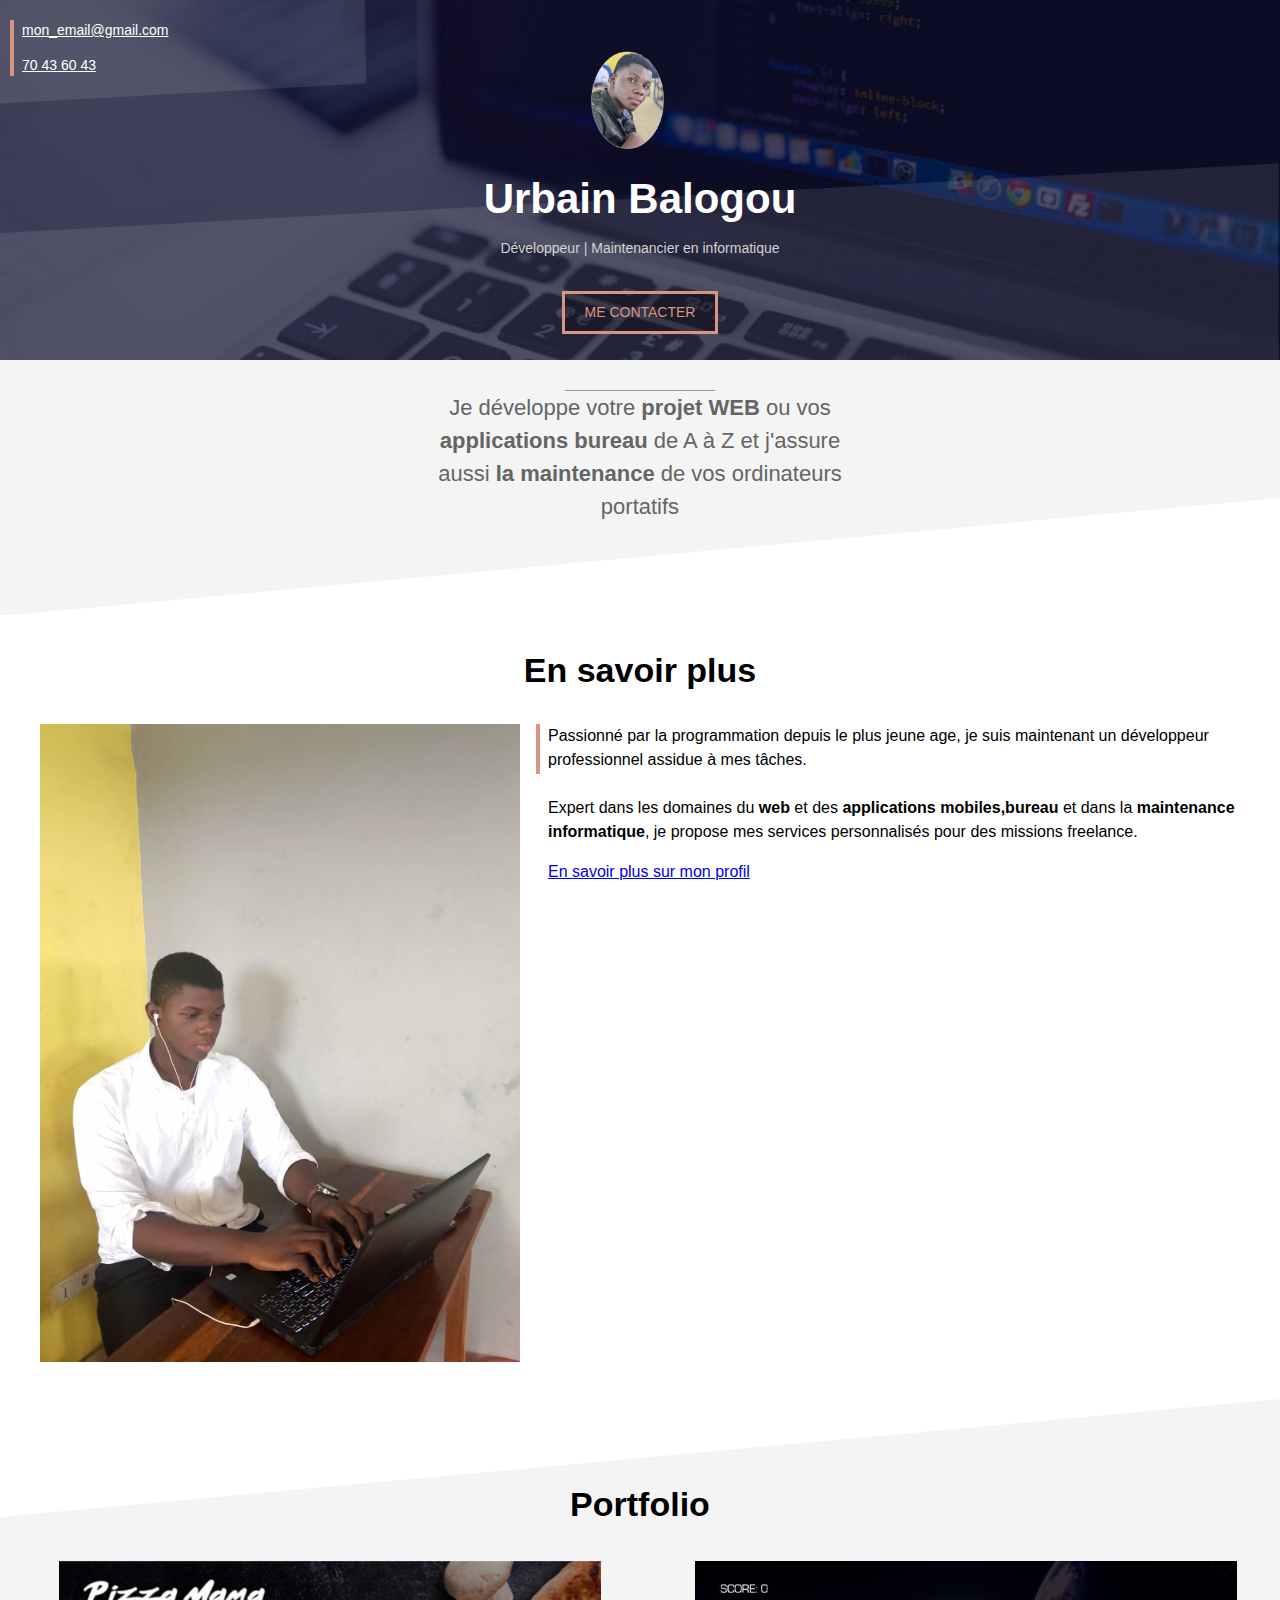
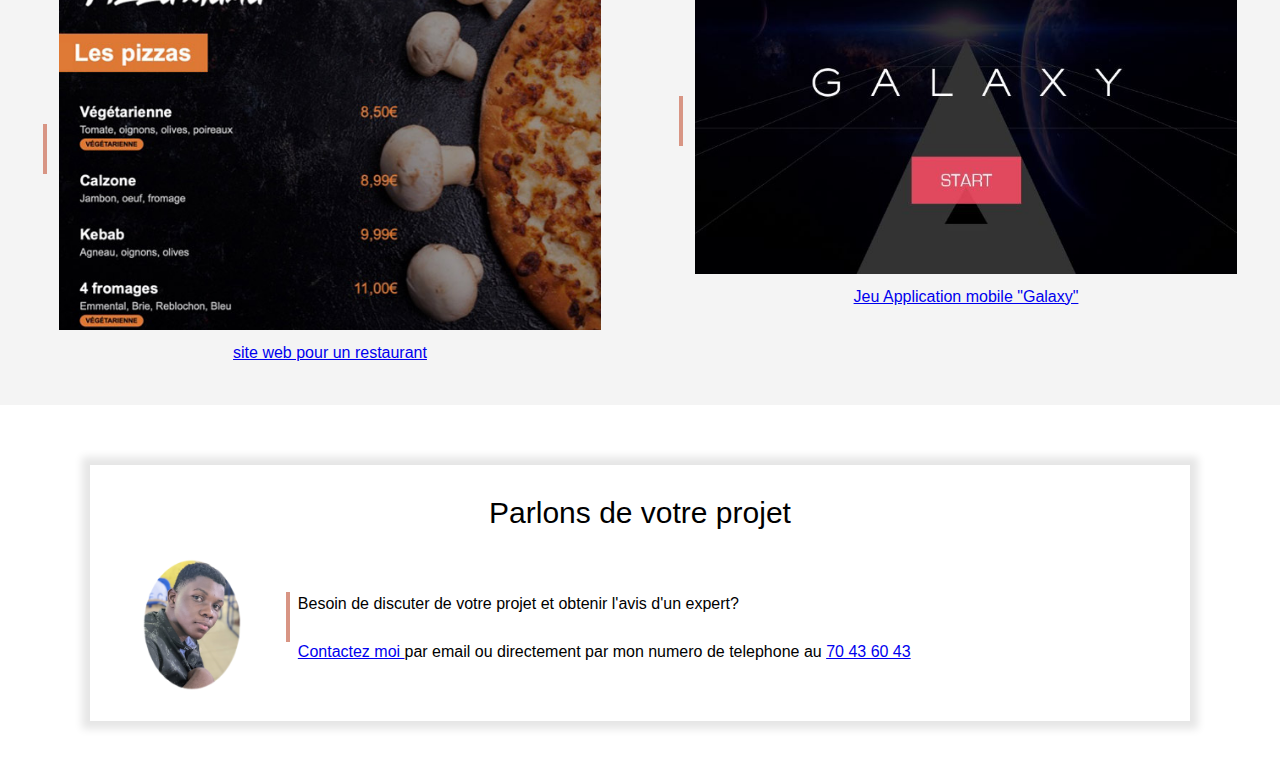
==== index.html @ 8b0a13ad "Add files via upload" ====
<!DOCTYPE html>
<html lang="fr">
<head>
    <meta charset="UTF-8">
    <meta name="viewport" content="width=device-width, initial-scale=1.0">
    <title>Urbain Balogou</title>
    <link rel="stylesheet" href="style.css">
    <!-- Google Tag Manager -->
<script>(function(w,d,s,l,i){w[l]=w[l]||[];w[l].push({'gtm.start':
    new Date().getTime(),event:'gtm.js'});var f=d.getElementsByTagName(s)[0],
    j=d.createElement(s),dl=l!='dataLayer'?'&l='+l:'';j.async=true;j.src=
    'https://www.googletagmanager.com/gtm.js?id='+i+dl;f.parentNode.insertBefore(j,f);
    })(window,document,'script','dataLayer','GTM-W7DWHD3J');</script>
    <!-- End Google Tag Manager -->
    
<!-- Google tag (gtag.js) -->
<script async src="https://www.googletagmanager.com/gtag/js?id=G-DGYQ8V3DTJ"></script>
<script>
  window.dataLayer = window.dataLayer || [];
  function gtag(){dataLayer.push(arguments);}
  gtag('js', new Date());

  gtag('config', 'G-DGYQ8V3DTJ');
</script>

</head>
<body>
    <!-- Google Tag Manager (noscript) -->
<noscript><iframe src="https://www.googletagmanager.com/ns.html?id=GTM-W7DWHD3J"
    height="0" width="0" style="display:none;visibility:hidden"></iframe></noscript>
    <!-- End Google Tag Manager (noscript) -->
    <!--COUVERTURE -->
    <div class="cover">
        <img class="cover-profile"src="profi.png" alt="">
        <h1>Urbain Balogou</h1>
        <p>Développeur | Maintenancier en informatique</p>

        <div style="text-align: center;">
            <a class="contact-button" href="mailto:urbainbalogou19@gmail.com?subject=Contact%20depuis%20urbainBalogou.com">ME CONTACTER</a>
        </div>
       
        <div class="cover-contact">
            <p><a href="mailto:urbainbalogou19@gmail.com?subject=Contact%20depuis%20urbainBalogou.com">mon_email@gmail.com</a></p>
            <p><a href="tel:+22870436043">70 43 60 43</a></p>
        </div>
    </div>
    <!-- SECTION GRISE 1 -->
    <div class="section section-grise1">
        <div class="separateur"></div>
       <p style="margin-top: 0;">Je développe votre <b>projet WEB</b> ou vos <b>applications bureau</b> de A à Z et j'assure aussi <b>la maintenance</b> de vos ordinateurs portatifs </p>
    </div>
      <!-- SECTION BLANCHE -->
    <div class="section">
        <h2>En savoir plus</h2>
        <img src="new.jpg" class="col-contenu">
        <div class="col-contenu float-right" >
            <div class="texte-avec-ligne-verticale">
                <p>Passionné par la programmation depuis le plus jeune age, je suis maintenant un développeur professionnel assidue à mes tâches.<br><br>
                    Expert dans les domaines du <b>web</b> et des <b>applications mobiles,bureau</b> et dans la <b>maintenance informatique</b>, je propose mes services personnalisés pour des missions freelance.</p>
                <a href="https://drive.google.com/file/d/1bxDxUJX4ZD9uNdNncZCagHiHs7d89dR-/view?usp=drivesdk" target="_blank">En savoir plus sur mon profil</a>
            </div>
        </div>
    </div>
      <!-- SECTION GRISE 2 -->
    <div class="section section-grise2">
        <h2>Portfolio</h2>
       <table class="col-portfolio" style="display:inline-block;">
        <tr>
            <td><div class="barre-verticale"></div></td>
            <td style="width: 100%;"><a href="portfolio-site-restaurant.html"><img style="width:100%;" src="project1small.jpg"></a></td>
        </tr>
        <tr>
            <td></td>
            <td align="center"><a href="portfolio-site-restaurant.html">site web pour un restaurant</a></td>
        </tr>

       </table>

       <table class="col-portfolio float-right">
        <tr>
            <td><div class="barre-verticale"></div></td>
            <td  style="width: 100%;"><a href="portfolio-application-galaxy.html"><img style="width:100%;" src="projet3small.jpg"></a></td>
        </tr>
        <tr>
            <td></td>
            <td align="center"><a href="portfolio-application-galaxy.html">Jeu Application mobile "Galaxy"</a></td>
        </tr>

       </table>
     </div>
      <!-- SECTION BLANCHE -->
      <iframe src="contact-frame.html" scrolling="no"></iframe>
    
</body>
</html>
---- style.css ----
* {
    box-sizing: border-box;
}


:root {
    --color1: #D89584;
    --color2: #F4F4F4;
}

body {
    margin: 0;
    font-family: Arial;
    line-height: 1.5;
}

iframe {
    width: 100%;
    border: none;
    height: 350px;
}

div.cover {
    background: url(cover_overlay.png) no-repeat center/100% 100%,url(cover.jpg) no-repeat center/cover;
    height: 360px;
    position: relative;
}

img.cover-profile {
    height: 100px;
    position: relative;
    left: 50%;
    margin-left: -50px;
    margin-top: 50px;
}

h1 {
    color: white;
    text-align: center;
    font-size: 42px;
    margin-top: 10px;
    margin-bottom: 0px;
}

div.cover p {
    color: lightgray;
    text-align: center;
    margin-top: 8px;
    font-size: 14px;
}

div.cover-contact {
    /* background-color: #FF000080; */
    position: absolute;
    top: 20px;
    left: 10px;
    border-left: 4px solid var(--color1);
    padding-left: 8px;
}

div.cover-contact p {
    text-align: left;
    margin-top: 0px;
    margin-bottom: 0px;
}

div.cover-contact p:first-child {
    margin-bottom: 14px;
}

div.cover-contact * {
    color: white;
    font-size: 14px;
}

a.contact-button {
    color: var(--color1);
    border: 3px solid var(--color1);
    padding: 8px 20px;
    text-decoration: none;
    background-color: #00000040;
    display: inline-block;
    margin-top: 18px;
    font-size: 14px;
}

a.contact-button-portfolio {
    position: absolute; 
    right: 20px; 
    top:5px;
}

a.contact-button:hover {
    color: white;
    border: 3px solid white;
}

.section {
    padding-left: 40px;
    padding-right: 40px;
    padding-top: 30px;
    padding-bottom: 30px;
    overflow: auto;
}

div.section-grise1 {
    background: url(triangle2white.svg) no-repeat center bottom -1px/100%;
    background-color: var(--color2);
    padding-bottom: 70px;
}

div.section-grise2 {
    background: url(triangle1white.svg) no-repeat center top/100%;
    background-color: var(--color2);
    padding-top: 80px;
}

h2 {
    text-align: center;
    font-size: 34px;
    margin-top: 0px;
}

div.separateur {
    background-color: #979797;
    height: 1px;
    width: 150px;
    position: relative;
    left: 50%;
    margin-left: -75px;
}

div.section-grise1 p {
    font-size: 22px;
    color: #656565;
    text-align: center;
    max-width: 450px;
    margin-left: auto;
    margin-right: auto;
}

img.col-contenu {
    width: 40%;
}

div.col-contenu {
    width: 60%;
    padding-left: 16px;
}

.float-right {
    float: right;
}

div.texte-avec-ligne-verticale {
    border-left: 4px solid var(--color1);
    padding-left: 8px;
    height: 50px;
    display: inline-block;
}

div.texte-avec-ligne-verticale p {
    margin-top: 0;
}

div.barre-verticale {
    height: 50px;
    width: 4px;
    background-color: var(--color1);
    margin-right: 8px;
}

.col-portfolio {
    width: 47%;

}

div.frame {
    margin: 30px 50px;
    padding: 20px 30px;
    background-color: white;
    box-shadow: 0px 0px 8px 8px rgba(0, 0, 0, 0.1);

}

p.frame-title {
    font-size: 30px;
    margin-top: 5px;
    margin-bottom: 20px;
    text-align: center;
}

div.frame img {
    width: 100px;
}

/* PORTFOLIO */
.portfolio-header {
    height: 90px;
    background: url(header.jpg) no-repeat center/cover;
    position: relative;
}

.portfolio-header-title {
    font-size: 26px;
    font-weight: bold;
    color: white;
    padding-top: 4px;
    padding-left: 8px;
}

h1.portfolio {
    font-size: 46px;
    color: black;
    line-height: 1;
    padding-top: 10px;
}

h2.portfolio {
    font-size: 26px;
    color: black;
    font-weight: normal;
    margin-bottom: 0;
}

a.portfolio-back {
    color: var(--color1);
    margin-left: -10px;
}

img.portfolio {
    width: 70%;
    max-width: 475px;
}

.display-mobile {
    display: none;
}


/* RESPONSIVE DESIGN : MOBILE */
@media only screen and (max-width: 767px) {
    img.cover-profile {
        height: 90px;
        margin-top: 75px;
    }
    
    h1 {
        font-size: 38px;
        margin-top: 6px;
        margin-bottom: 0px;
    }
    
    div.cover p {
        margin-top: 2px;
        font-size: 13px;
    }

    .section {
        padding-left: 20px;
        padding-right: 20px;
    }
    
    div.section-grise1 {
        padding-bottom: 40px;
    }

    h2 {
        font-size: 30px;
    }

    img.col-contenu {
        width: 100%;
    }
    
    div.col-contenu {
        width: 100%;
        padding-left: 0px;
        margin-top: 20px;
    }

    .col-portfolio {
        width: 100%;
        margin-bottom: 20px;
    }

    div.frame {
        margin: 0px 0px;
        padding: 0px 0px;
        box-shadow: none;
    }

    div.frame img {
        width: 70px;
    }

    /* POSTFOLIO - MOBILE */
    .portfolio-header-title {
        font-size: 19px;
        padding-top: 10px;
        padding-left: 4px;
    }

    a.contact-button {
        padding: 7px 12px;
        margin-top: 22px;
        font-size: 12px;
    }

    a.contact-button-portfolio {
        right: 12px; 
    }

    h1.portfolio {
        font-size: 40px;
    }
    
    h2.portfolio {
        font-size: 22px;
    }

    img.portfolio {
        width: 100%;
    }

    .display-mobile {
        display: block;
    }
    video{
        max-width: 300px;
    }
}
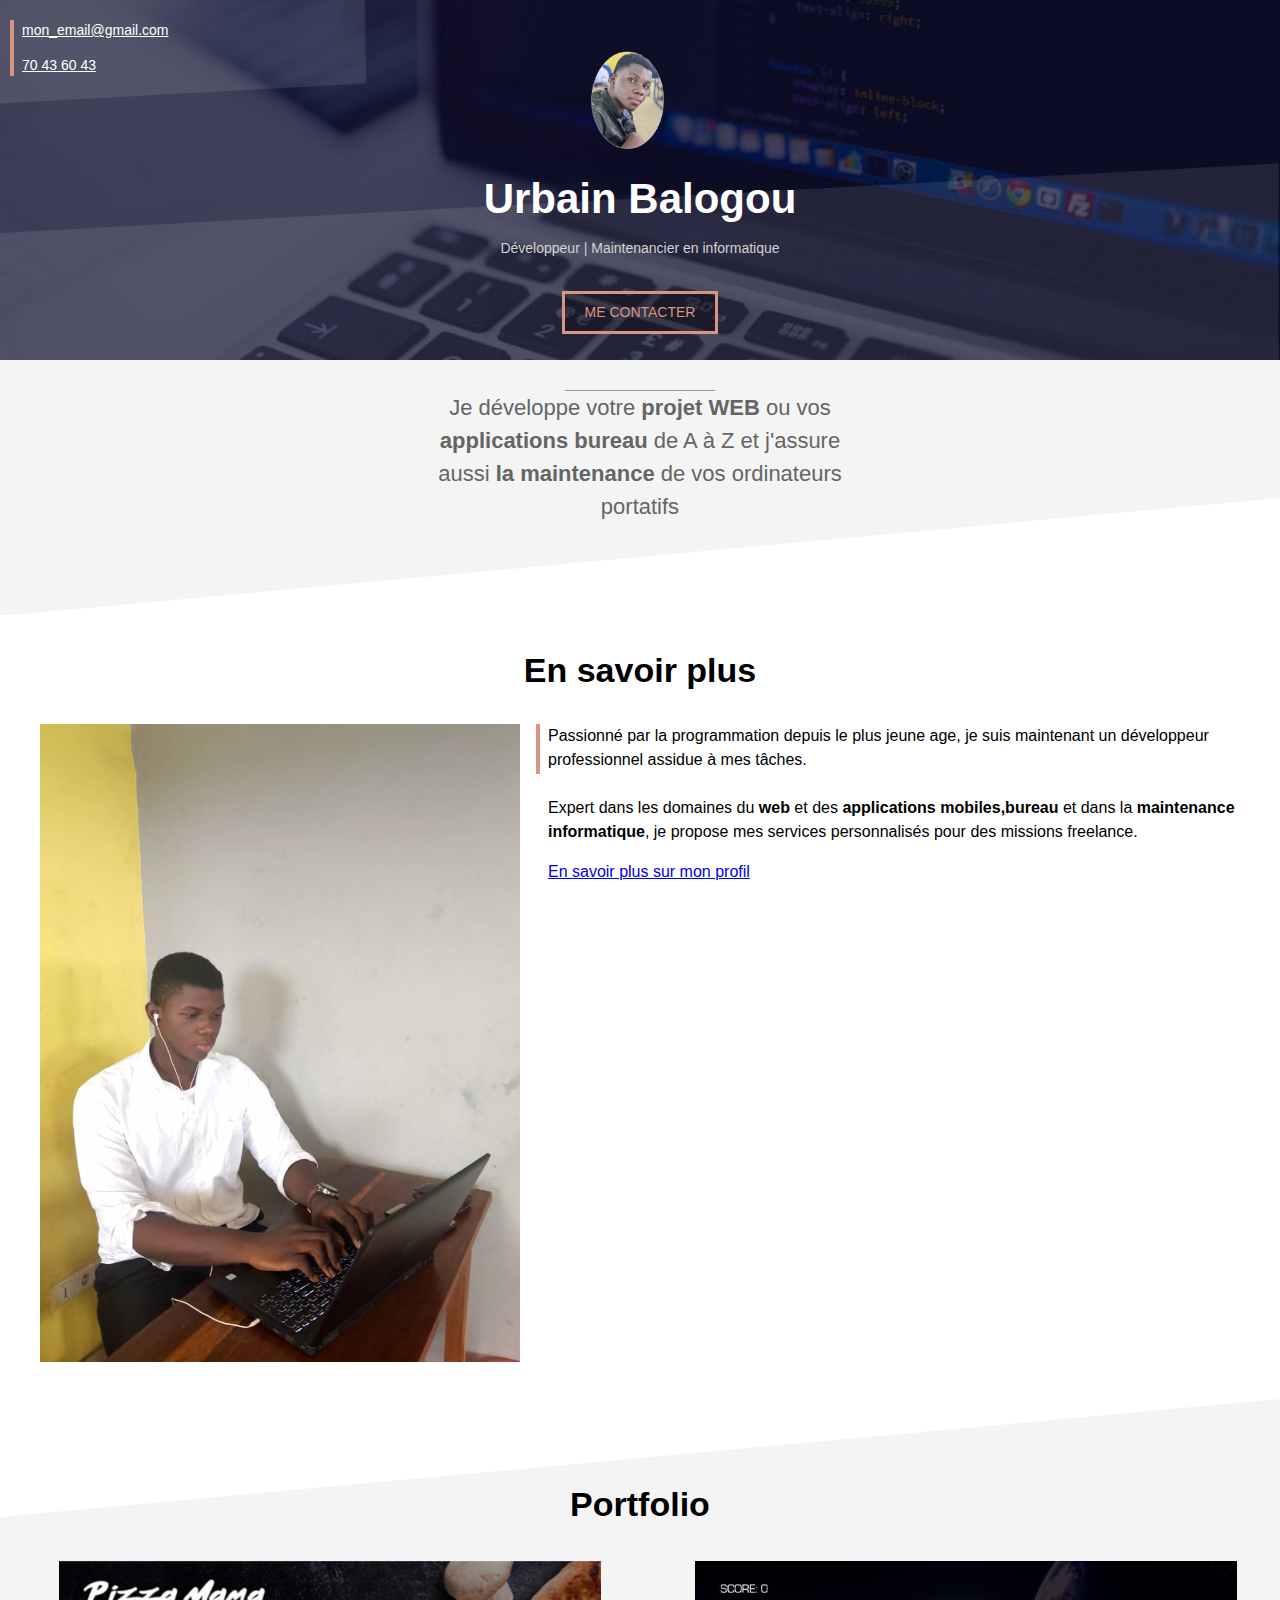
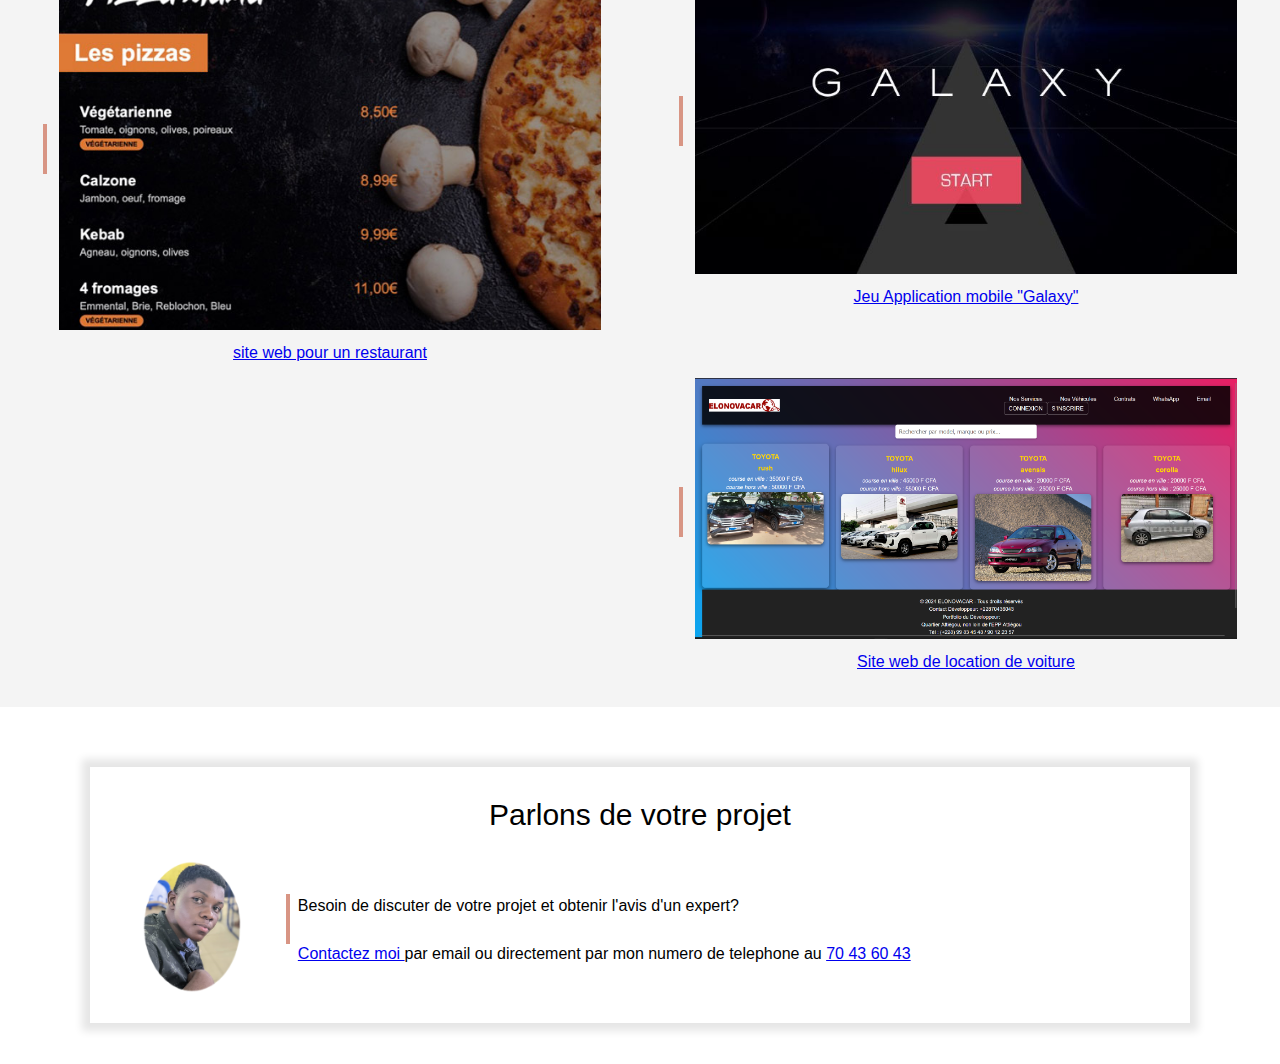
==== commit 5e23c4e8: "Add files via upload" ====
--- a/index.html
+++ b/index.html
@@ -87,6 +87,17 @@
         </tr>
 
        </table>
+       <table class="col-portfolio float-right">
+        <tr>
+            <td><div class="barre-verticale"></div></td>
+            <td  style="width: 100%;"><a href="#portfolio-application-location.html"><img style="width:100%;" src="location.png"></a></td>
+        </tr>
+        <tr>
+            <td></td>
+            <td align="center"><a href="portfolio-application-location.html">Site web de location de voiture</a></td>
+        </tr>
+
+       </table>
      </div>
       <!-- SECTION BLANCHE -->
       <iframe src="contact-frame.html" scrolling="no"></iframe>
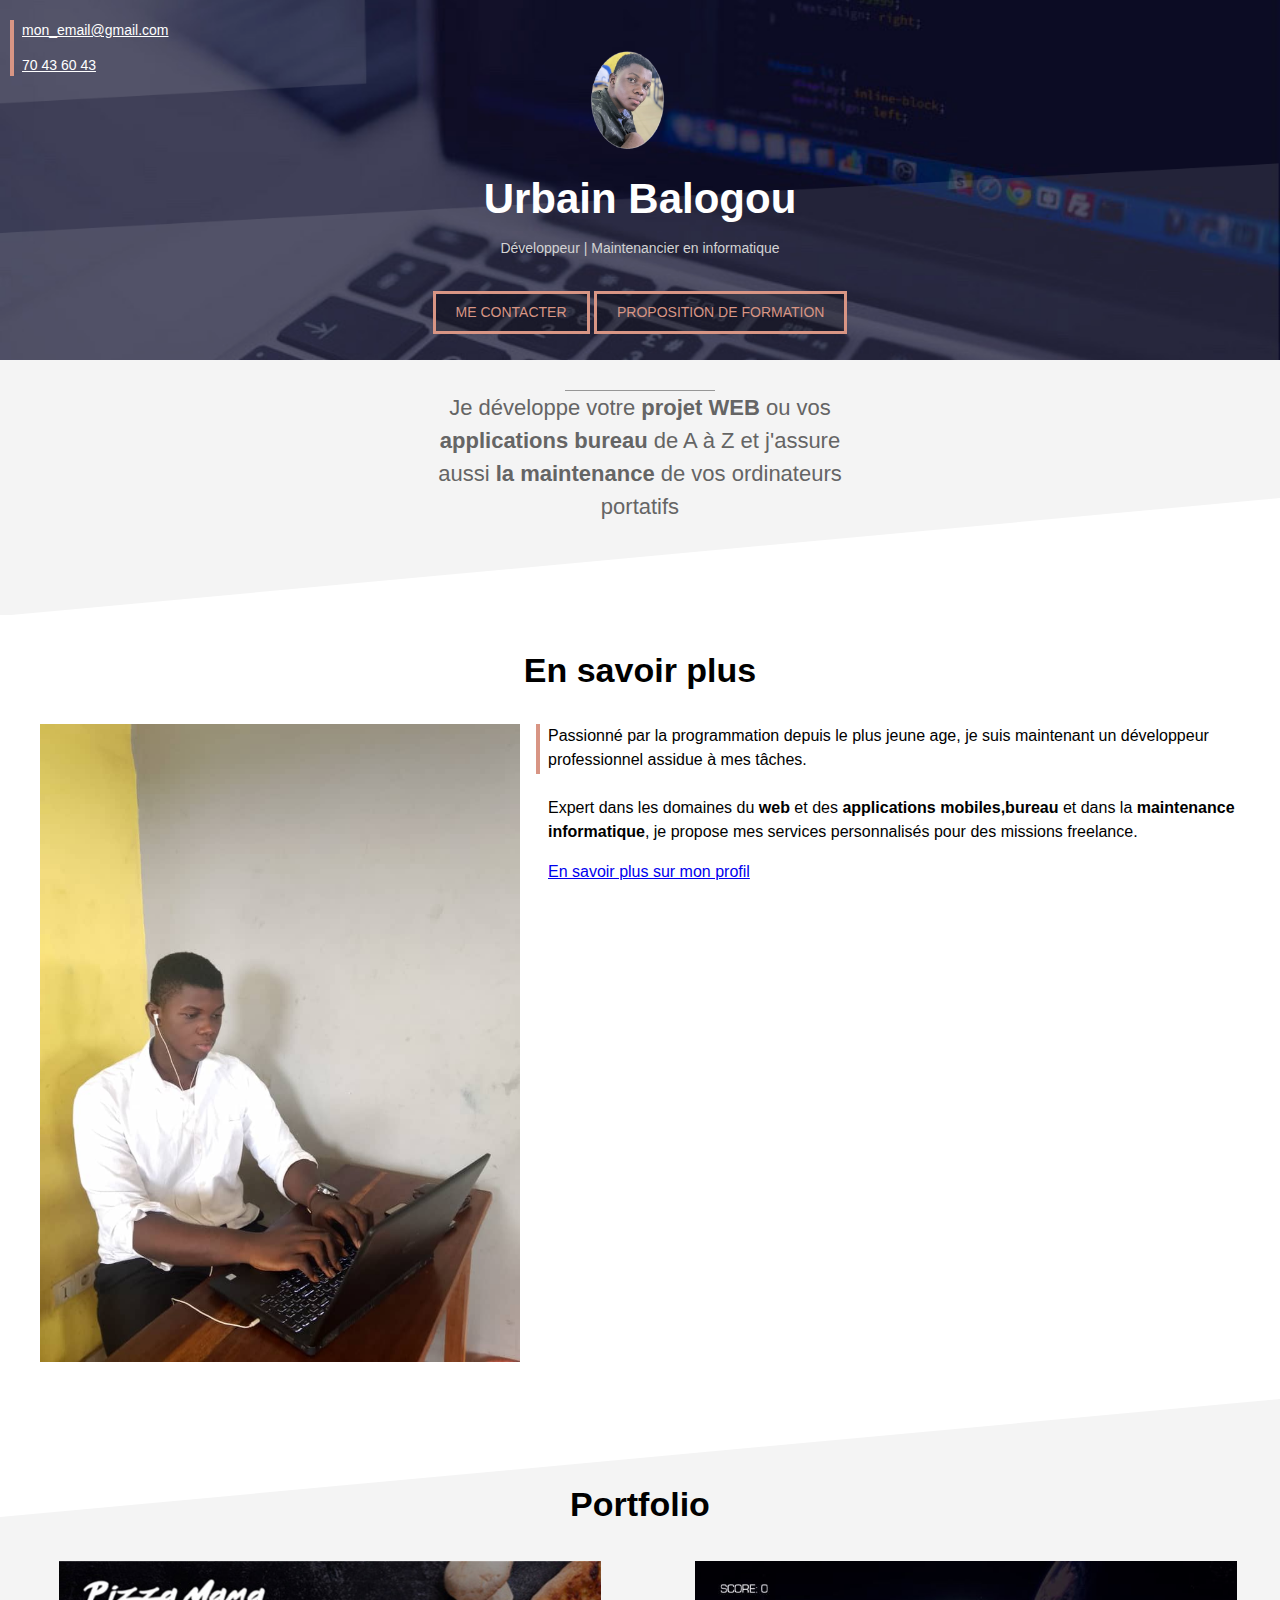
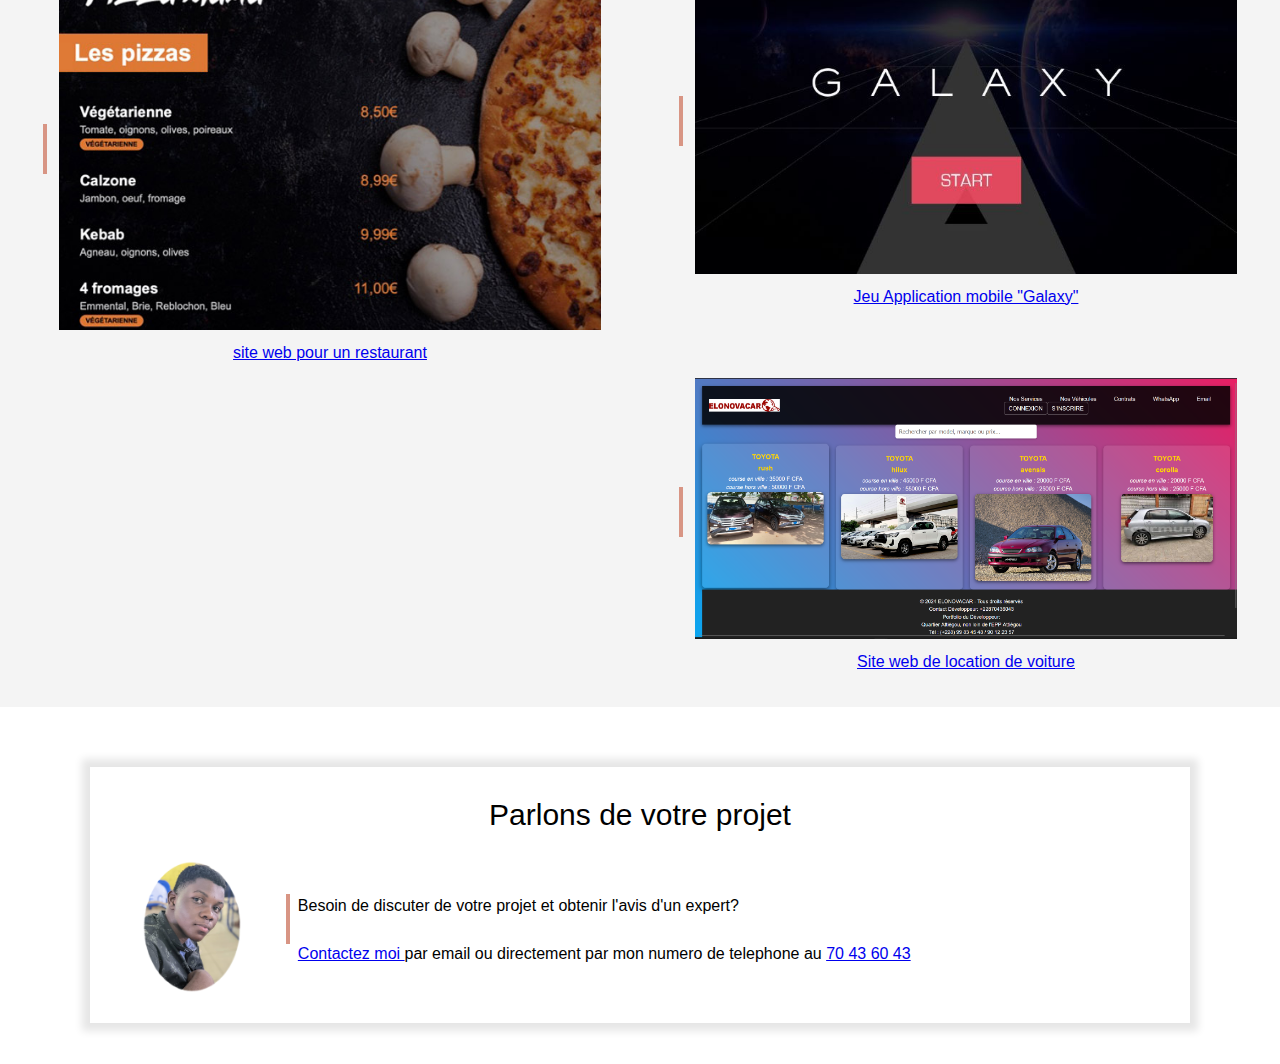
==== commit 125c6689: "ajout_formations page" ====
--- a/index.html
+++ b/index.html
@@ -37,7 +37,9 @@
 
         <div style="text-align: center;">
             <a class="contact-button" href="mailto:urbainbalogou19@gmail.com?subject=Contact%20depuis%20urbainBalogou.com">ME CONTACTER</a>
+            <a class="contact-button" href="formations.html">PROPOSITION DE FORMATION</a>
         </div>
+        
        
         <div class="cover-contact">
             <p><a href="mailto:urbainbalogou19@gmail.com?subject=Contact%20depuis%20urbainBalogou.com">mon_email@gmail.com</a></p>
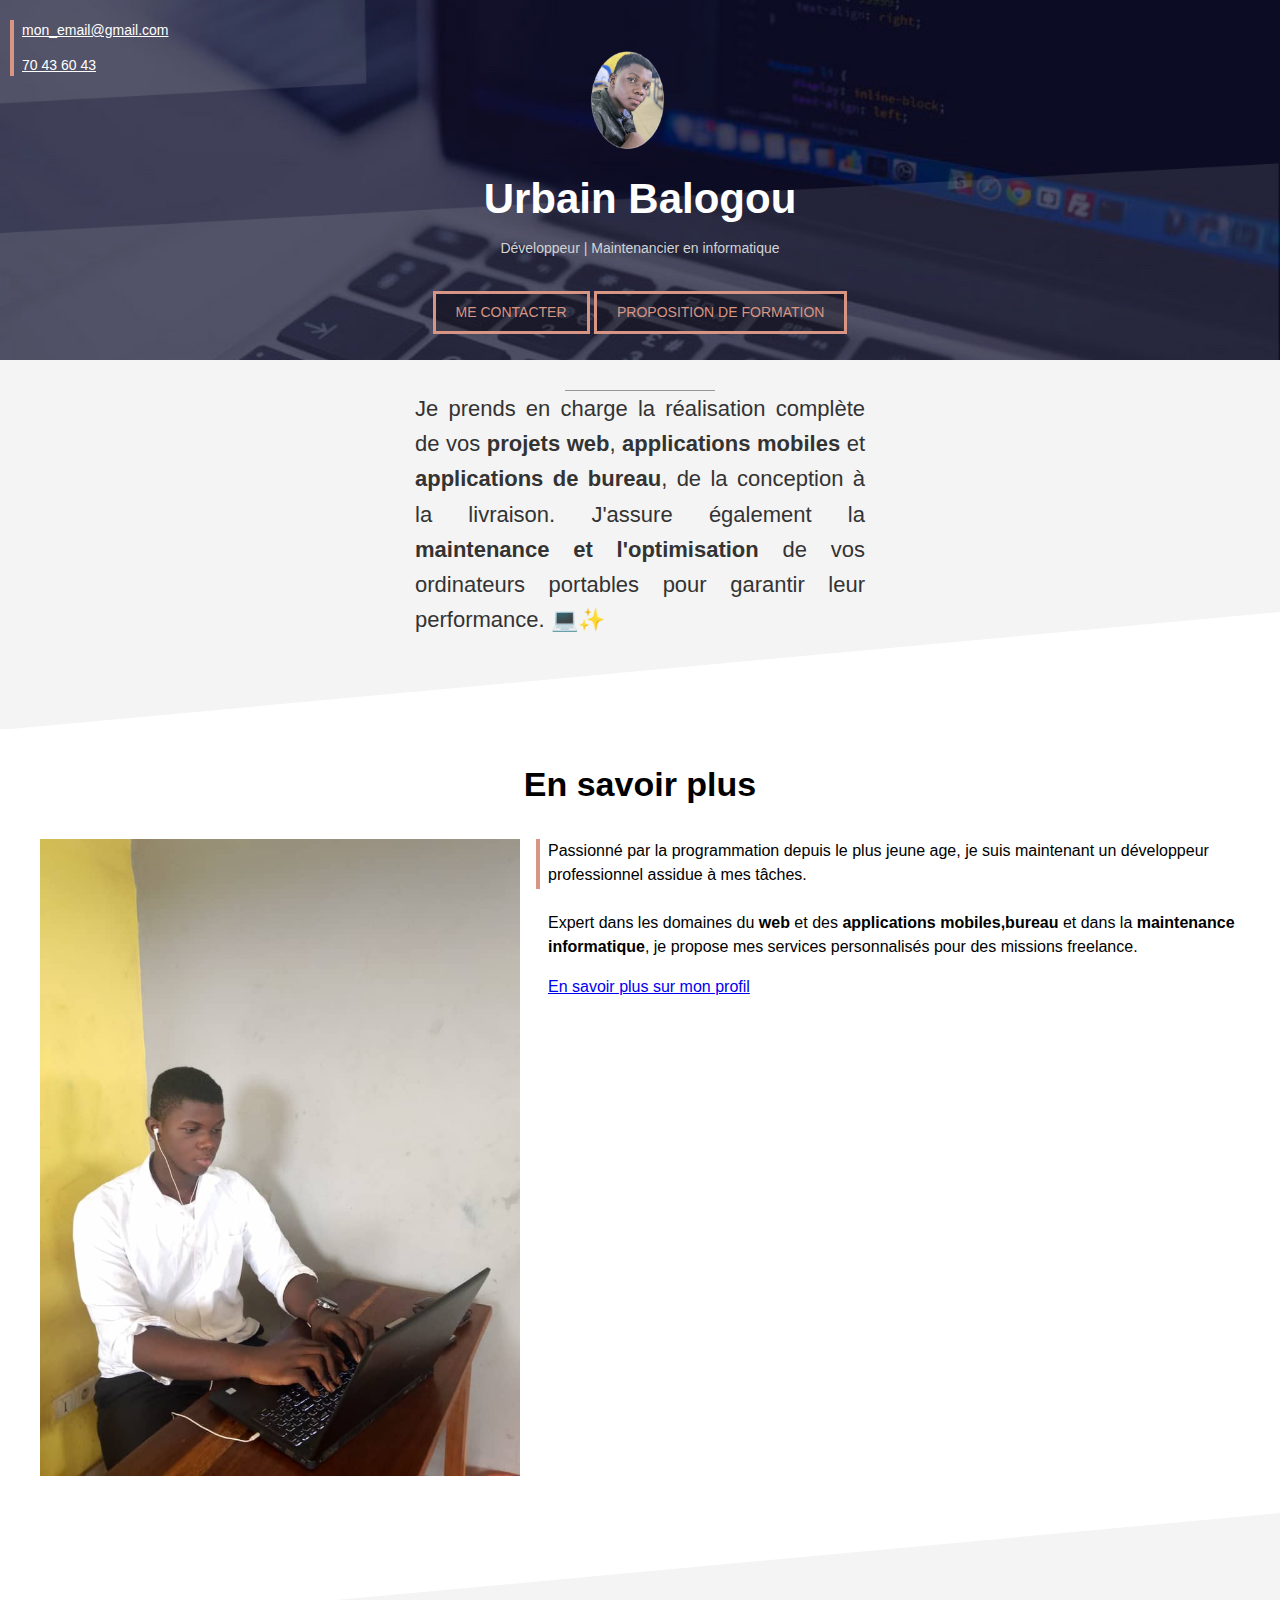
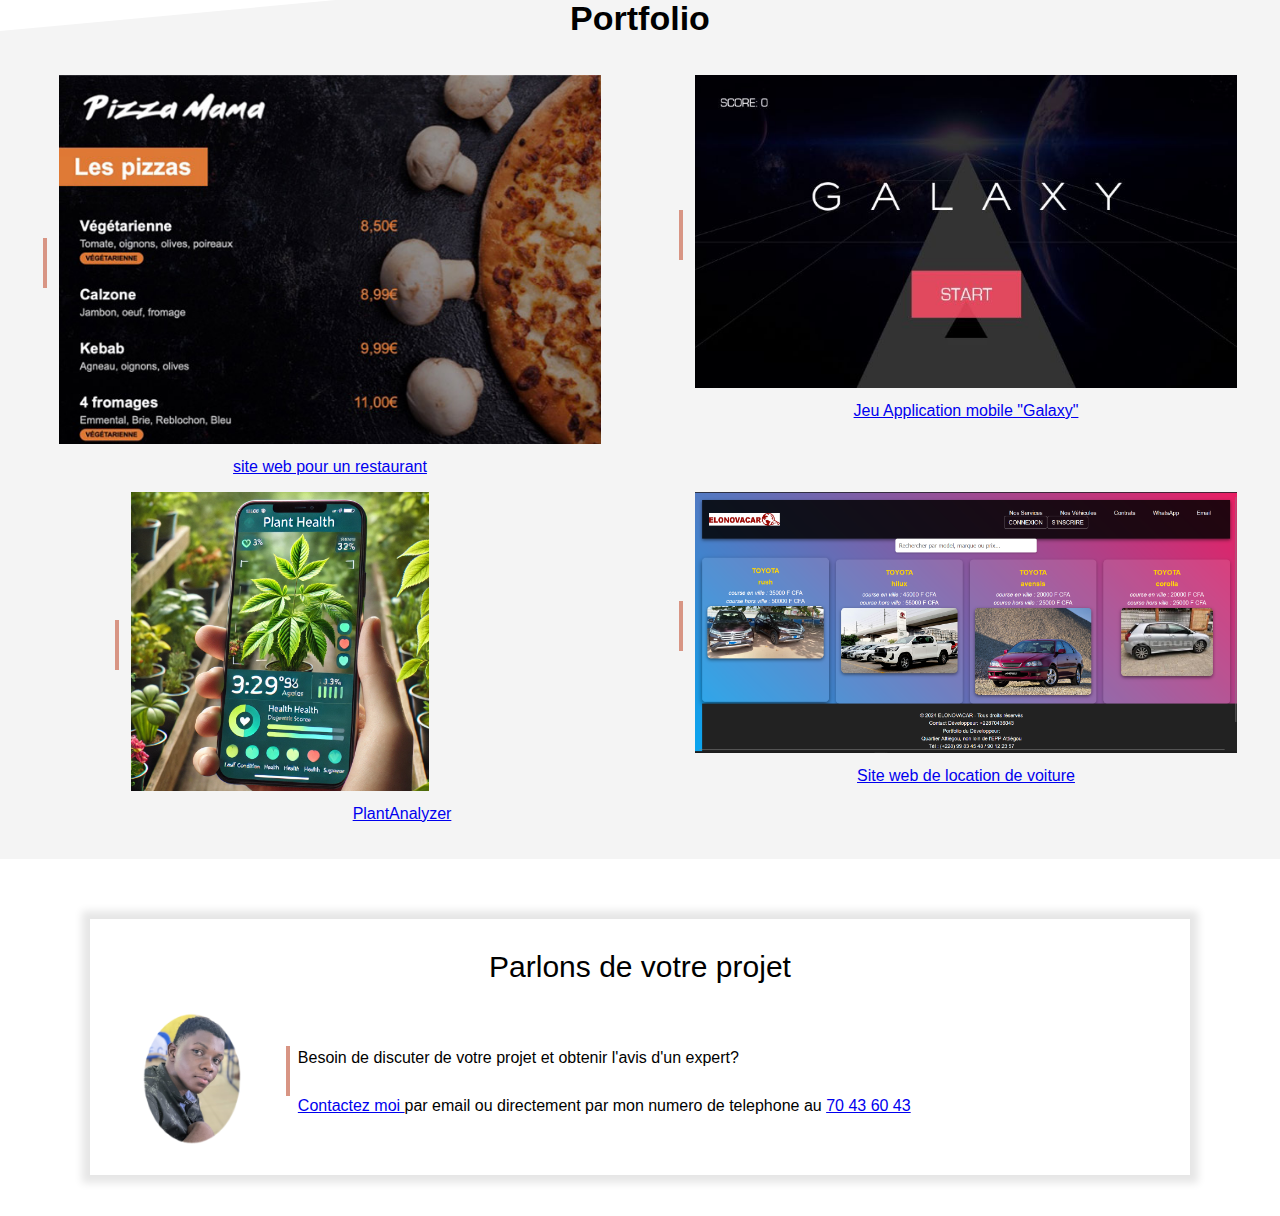
==== commit 27fdd140: "ajout de plant" ====
--- a/index.html
+++ b/index.html
@@ -49,7 +49,10 @@
     <!-- SECTION GRISE 1 -->
     <div class="section section-grise1">
         <div class="separateur"></div>
-       <p style="margin-top: 0;">Je développe votre <b>projet WEB</b> ou vos <b>applications bureau</b> de A à Z et j'assure aussi <b>la maintenance</b> de vos ordinateurs portatifs </p>
+        <p style="margin-top: 0; font-family: Arial, sans-serif; line-height: 1.6; color: #333; text-align: justify;">
+            Je prends en charge la réalisation complète de vos <strong>projets web</strong>, <strong>applications mobiles</strong> et <strong>applications de bureau</strong>, de la conception à la livraison. J'assure également la <strong>maintenance et l'optimisation</strong> de vos ordinateurs portables pour garantir leur performance. 💻✨
+          </p>
+          
     </div>
       <!-- SECTION BLANCHE -->
     <div class="section">
@@ -92,11 +95,21 @@
        <table class="col-portfolio float-right">
         <tr>
             <td><div class="barre-verticale"></div></td>
-            <td  style="width: 100%;"><a href="#portfolio-application-location.html"><img style="width:100%;" src="location.png"></a></td>
+            <td  style="width: 100%;"><a href="portfolio-application-location.html"><img style="width:100%;" src="location.png"></a></td>
         </tr>
         <tr>
             <td></td>
             <td align="center"><a href="portfolio-application-location.html">Site web de location de voiture</a></td>
+        </tr>
+    </table>
+    <table class="col-portfolio float-right">
+        <tr>
+            <td><div class="barre-verticale"></div></td>
+            <td  style="width: 100%;"><a href="portfolio-application-plant.html"><img style="width:55%;height: 50%;" src="plant.webp"></a></td>
+        </tr>
+        <tr>
+            <td></td>
+            <td align="center"><a href="portfolio-application-plant.html">PlantAnalyzer</a></td>
         </tr>
 
        </table>
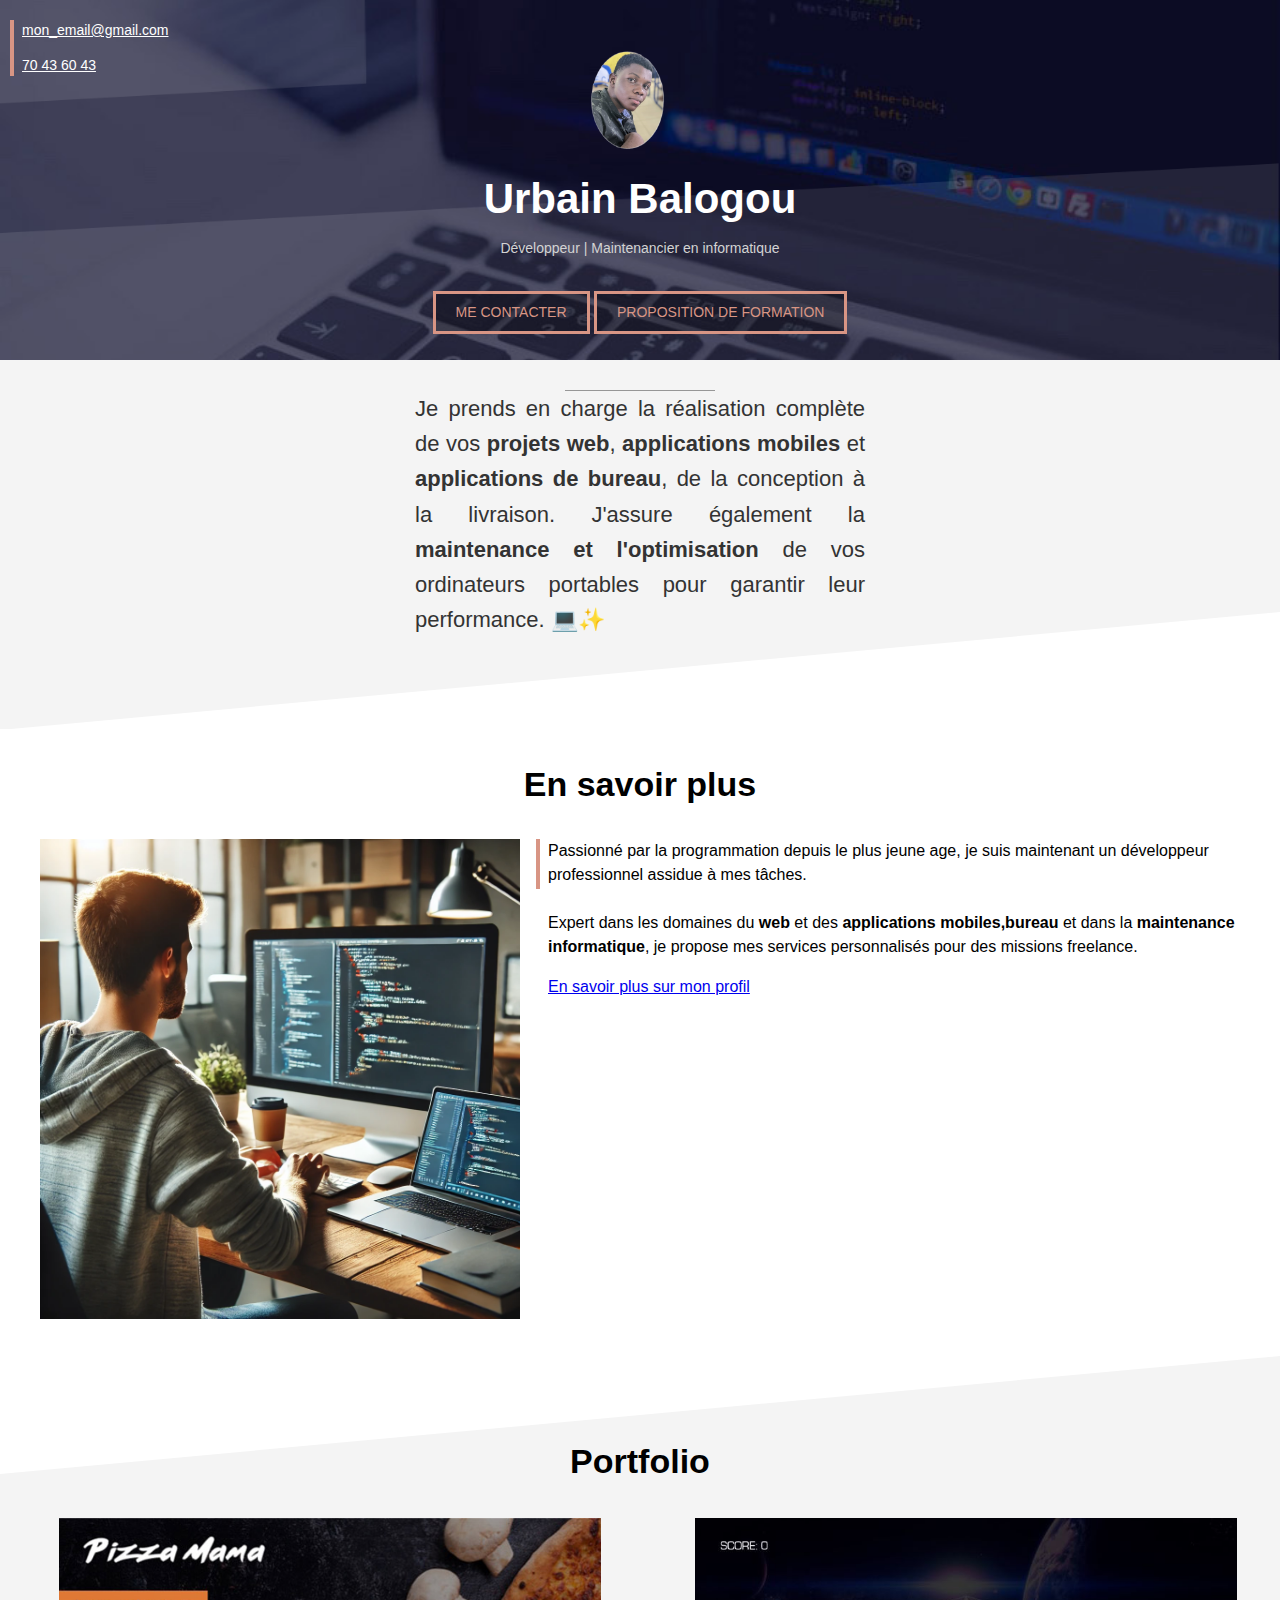
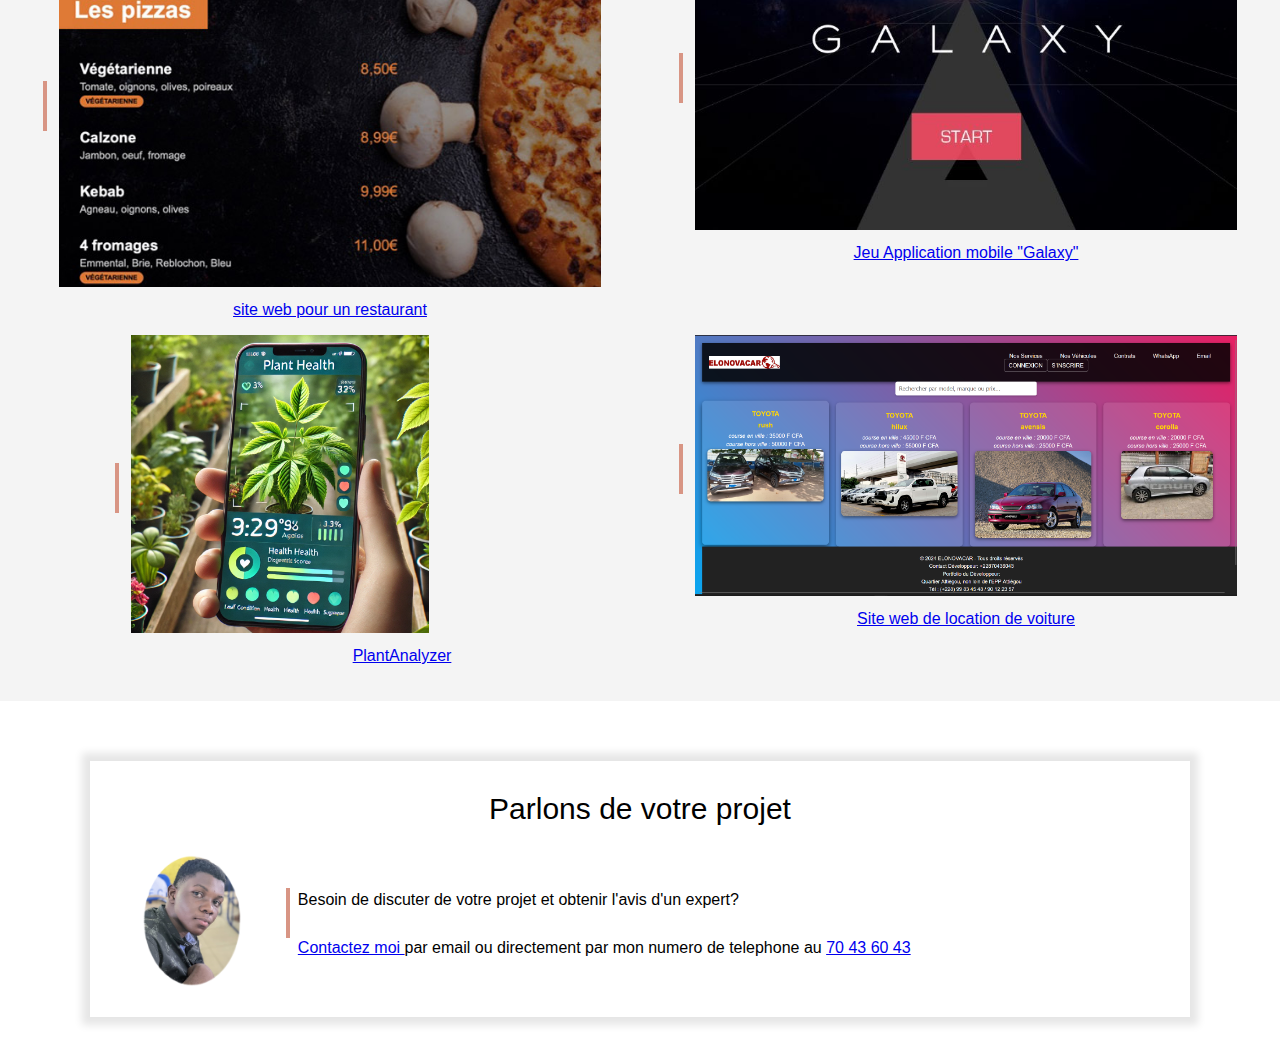
==== commit 0554f3cf: "Add files via upload" ====
--- a/index.html
+++ b/index.html
@@ -57,7 +57,7 @@
       <!-- SECTION BLANCHE -->
     <div class="section">
         <h2>En savoir plus</h2>
-        <img src="new.jpg" class="col-contenu">
+        <img src="work.webp" class="col-contenu">
         <div class="col-contenu float-right" >
             <div class="texte-avec-ligne-verticale">
                 <p>Passionné par la programmation depuis le plus jeune age, je suis maintenant un développeur professionnel assidue à mes tâches.<br><br>
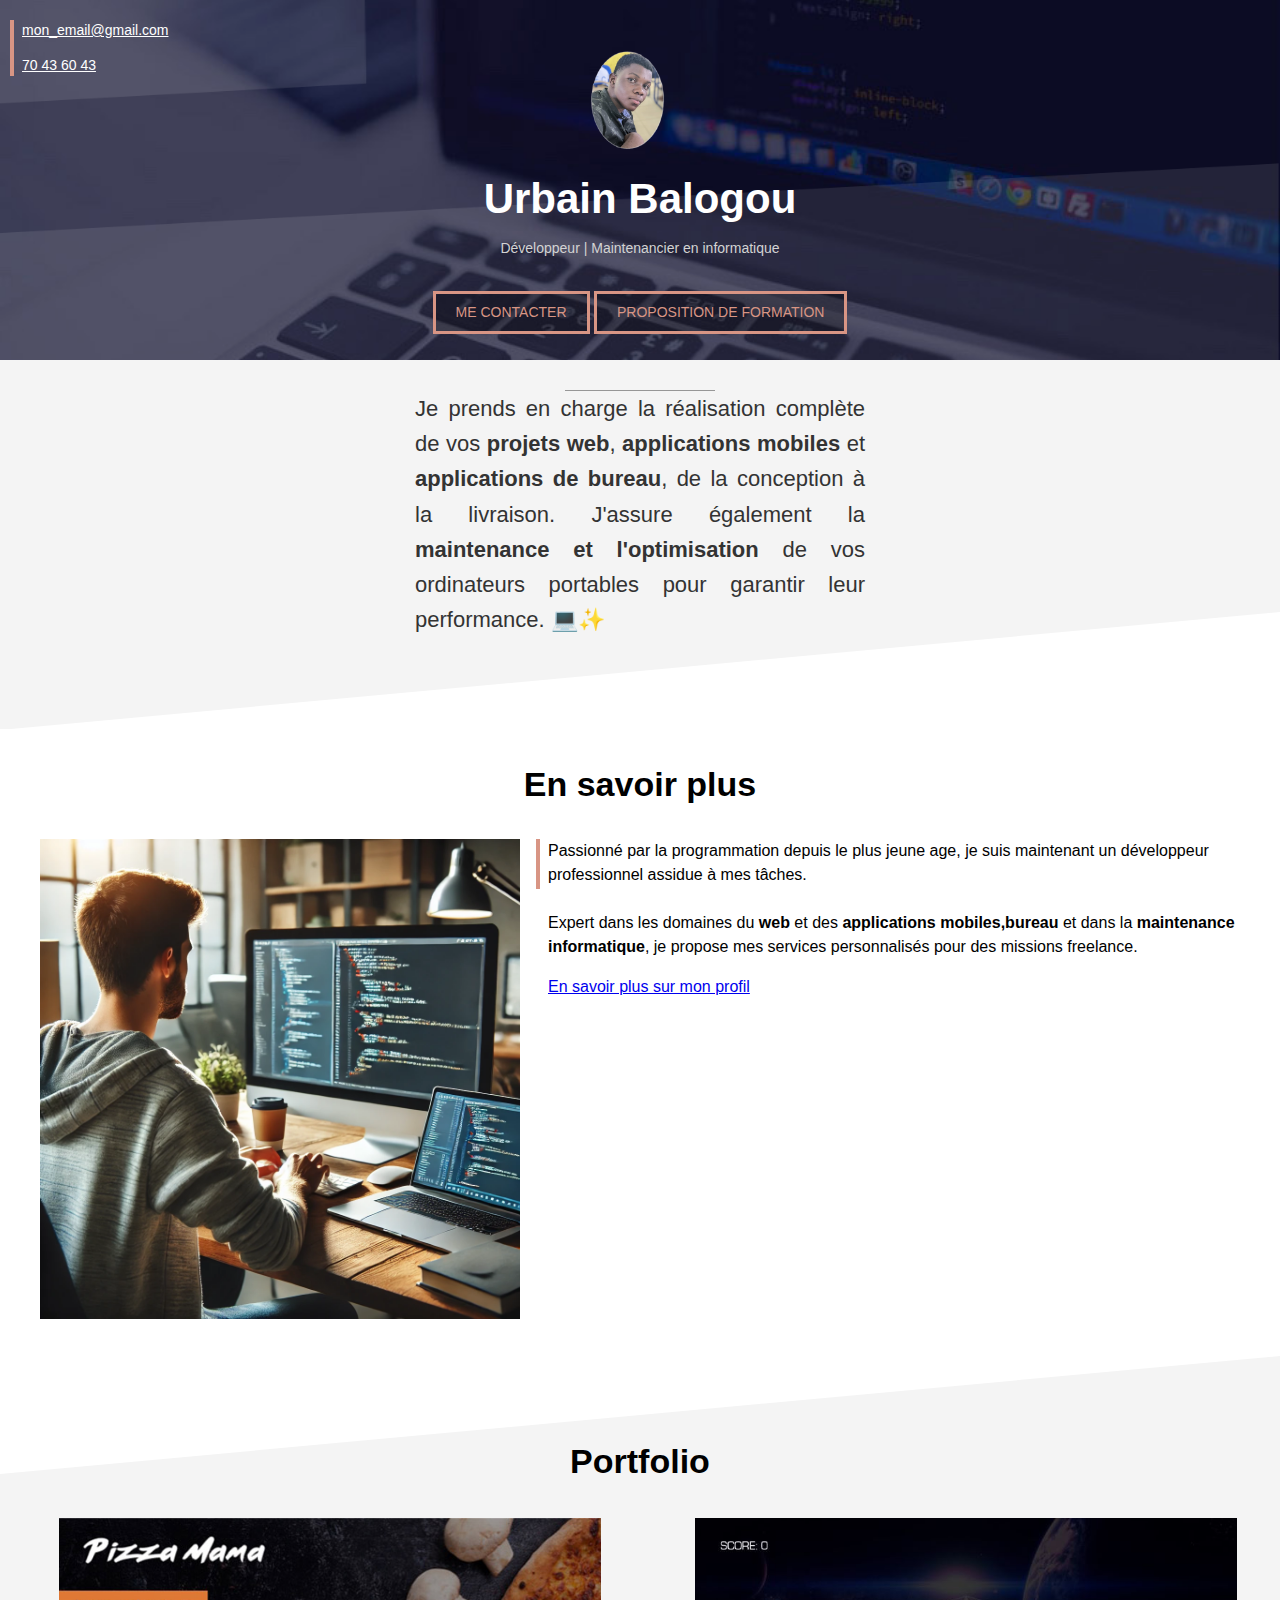
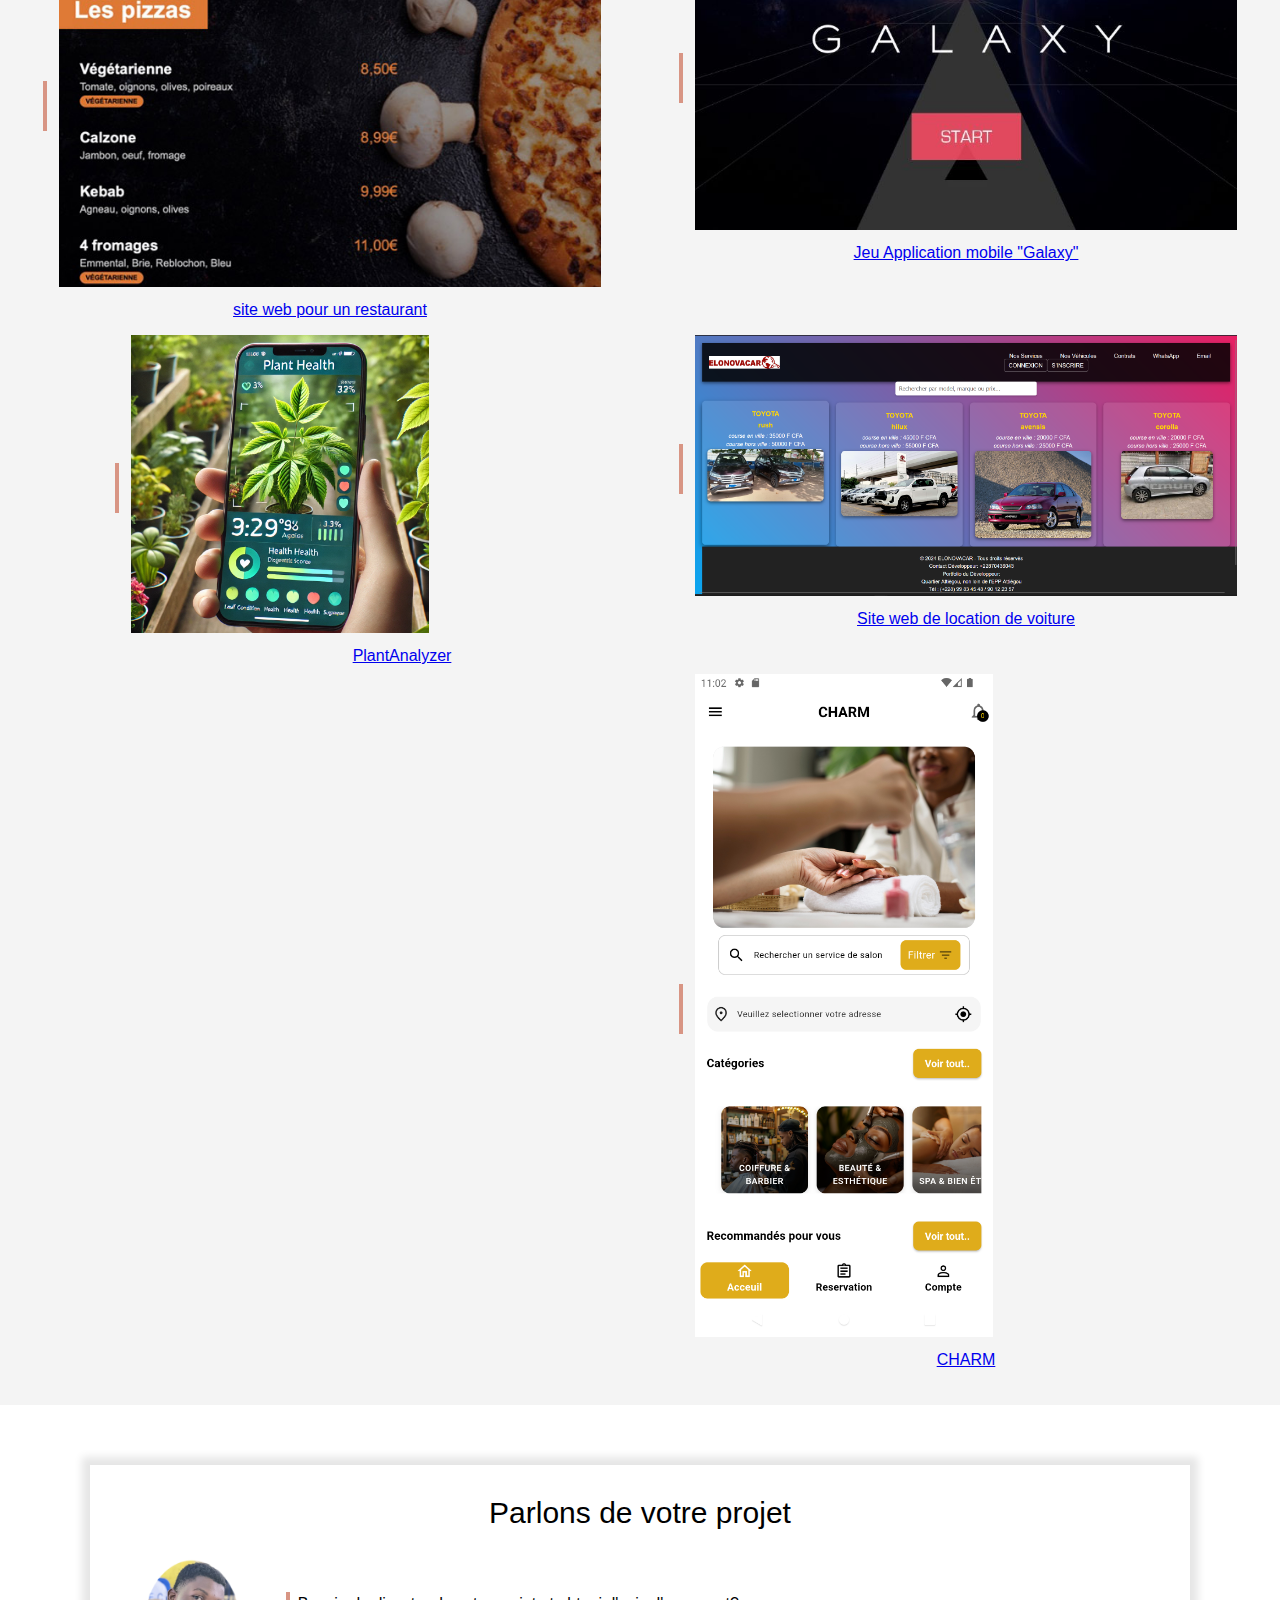
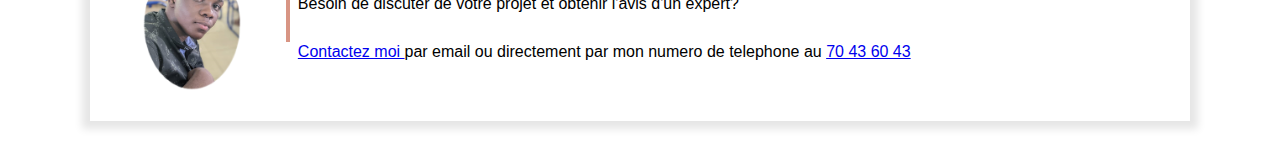
==== commit 281291b1: "Add files via upload" ====
--- a/index.html
+++ b/index.html
@@ -113,6 +113,18 @@
         </tr>
 
        </table>
+
+       <table class="col-portfolio float-right">
+        <tr>
+            <td><div class="barre-verticale"></div></td>
+            <td  style="width: 100%;"><a href="portfolio-application-barberShop.html"><img style="width:55%;height: 50%;" src="shot1.png"></a></td>
+        </tr>
+        <tr>
+            <td></td>
+            <td align="center"><a href="portfolio-application-barberShop.html">CHARM</a></td>
+        </tr>
+
+       </table>
      </div>
       <!-- SECTION BLANCHE -->
       <iframe src="contact-frame.html" scrolling="no"></iframe>
